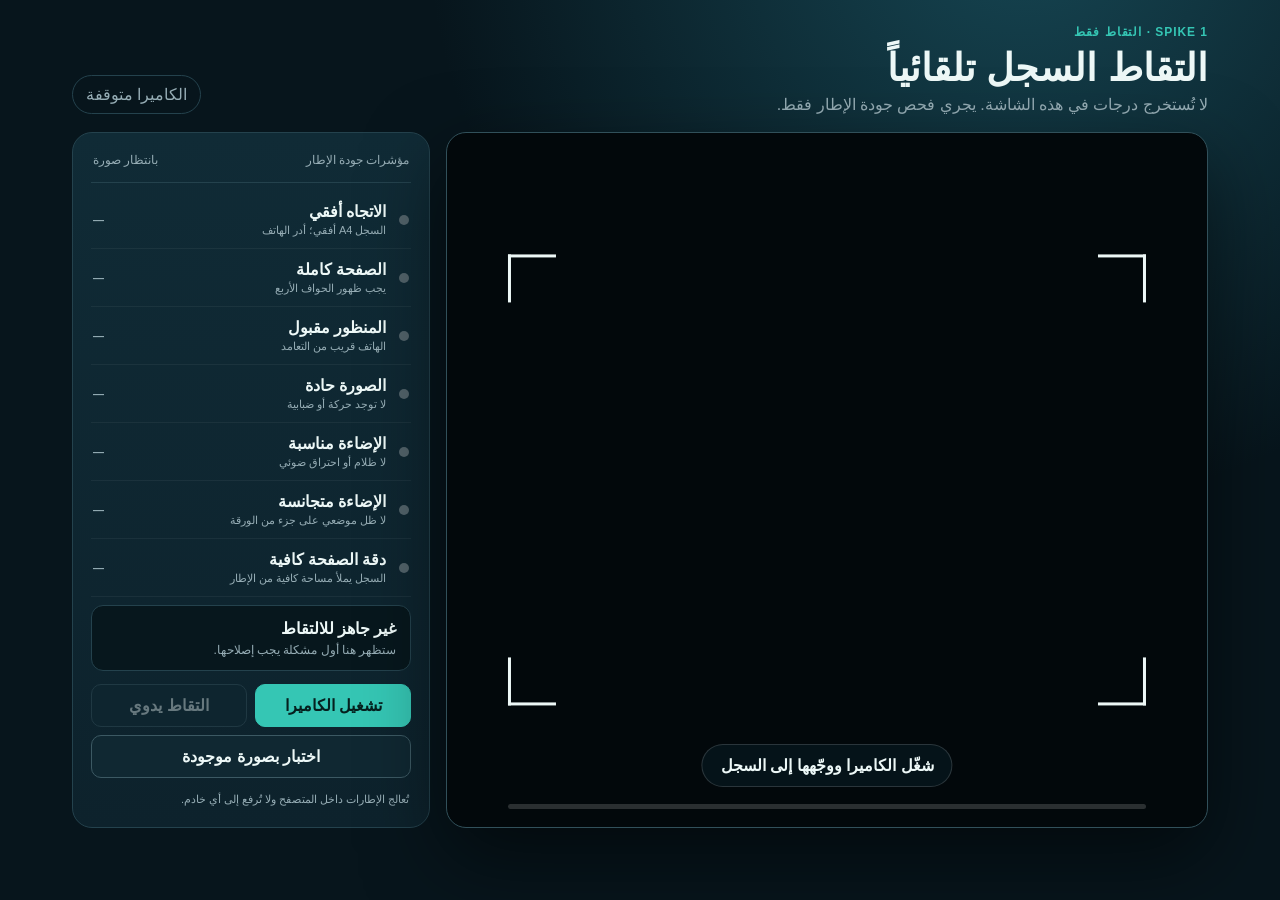
==== index.html @ 617682ba "Require landscape capture to match the A4 landscape register Portrait was never intentional -- nothi" ====
<!doctype html>
<html lang="ar" dir="rtl">
<head>
  <meta charset="utf-8">
  <meta name="viewport" content="width=device-width,initial-scale=1,viewport-fit=cover">
  <meta name="theme-color" content="#07151c">
  <title>التقاط ذكي — تجربة هندسية</title>
  <link rel="stylesheet" href="static/smart_capture_spike.css">
</head>
<body>
  <main class="shell">
    <header class="topbar">
      <div>
        <span class="spike-label">SPIKE 1 · التقاط فقط</span>
        <h1>التقاط السجل تلقائياً</h1>
        <p>لا تُستخرج درجات في هذه الشاشة. يجري فحص جودة الإطار فقط.</p>
      </div>
      <div id="modeBadge" class="mode-badge">الكاميرا متوقفة</div>
    </header>

    <section class="workspace" aria-label="شاشة التقاط السجل">
      <div class="viewer" id="viewer">
        <video id="camera" playsinline muted autoplay></video>
        <img id="stillFrame" alt="إطار اختبار للسجل">
        <canvas id="guideCanvas" aria-hidden="true"></canvas>
        <div class="frame-corners" aria-hidden="true"><i></i><i></i><i></i><i></i></div>
        <div class="instruction" id="instruction" role="status">شغّل الكاميرا ووجّهها إلى السجل</div>
        <div class="stable-progress" aria-label="ثبات الإطار">
          <span id="stableBar"></span>
        </div>
        <div id="captureFlash" class="capture-flash" aria-hidden="true"></div>
      </div>

      <aside class="quality-card">
        <div class="quality-heading">
          <div><span>مؤشرات جودة الإطار</span></div>
          <small id="analysisFps">بانتظار صورة</small>
        </div>

        <ul class="checks" id="checks">
          <li data-check="orientation"><i></i><div><strong>الاتجاه أفقي</strong><span>السجل A4 أفقي؛ أدر الهاتف</span></div><b>—</b></li>
          <li data-check="pageVisible"><i></i><div><strong>الصفحة كاملة</strong><span>يجب ظهور الحواف الأربع</span></div><b>—</b></li>
          <li data-check="perspective"><i></i><div><strong>المنظور مقبول</strong><span>الهاتف قريب من التعامد</span></div><b>—</b></li>
          <li data-check="sharpness"><i></i><div><strong>الصورة حادة</strong><span>لا توجد حركة أو ضبابية</span></div><b>—</b></li>
          <li data-check="lighting"><i></i><div><strong>الإضاءة مناسبة</strong><span>لا ظلام أو احتراق ضوئي</span></div><b>—</b></li>
          <li data-check="uniformLighting"><i></i><div><strong>الإضاءة متجانسة</strong><span>لا ظل موضعي على جزء من الورقة</span></div><b>—</b></li>
          <li data-check="pageSize"><i></i><div><strong>دقة الصفحة كافية</strong><span>السجل يملأ مساحة كافية من الإطار</span></div><b>—</b></li>
        </ul>

        <div class="decision" id="decision">
          <strong>غير جاهز للالتقاط</strong>
          <span>ستظهر هنا أول مشكلة يجب إصلاحها.</span>
        </div>

        <div class="controls">
          <button class="primary" id="startCamera" type="button">تشغيل الكاميرا</button>
          <button id="manualCapture" type="button" disabled>التقاط يدوي</button>
          <button id="retake" type="button" hidden>إعادة المحاولة</button>
          <label class="file-button">اختبار بصورة موجودة<input id="testFile" type="file" accept="image/*" hidden></label>
        </div>
        <p class="privacy">تُعالج الإطارات داخل المتصفح ولا تُرفع إلى أي خادم.</p>
      </aside>
    </section>

    <section id="resultCard" class="result-card" hidden aria-live="polite">
      <img id="capturedPreview" alt="الصورة الملتقطة">
      <div>
        <span id="captureKind">التقاط تلقائي</span>
        <h2>تم تثبيت الإطار</h2>
        <p id="captureSummary"></p>
        <a id="downloadCapture" href="#" target="_blank" rel="noopener">مشاركة أو حفظ الصورة</a>
      </div>
    </section>
  </main>

  <canvas id="analysisCanvas" width="360" height="270" hidden></canvas>
  <canvas id="captureCanvas" hidden></canvas>
  <script src="static/smart_capture_spike.js"></script>
</body>
</html>
---- static/smart_capture_spike.css ----
:root{color-scheme:dark;--bg:#07151c;--panel:#0d222c;--panel2:#102b36;--line:#24424d;--text:#edf8f7;--muted:#96adb5;--teal:#35c6b4;--green:#65d38b;--amber:#f1b84b;--red:#ef746f}
*{box-sizing:border-box}body{margin:0;min-height:100vh;background:radial-gradient(circle at 80% -10%,#164653 0,transparent 42%),var(--bg);color:var(--text);font-family:Tahoma,Arial,sans-serif}.shell{width:min(1180px,100%);margin:auto;padding:22px}.topbar{display:flex;justify-content:space-between;align-items:flex-end;gap:20px;margin-bottom:18px}.spike-label{color:var(--teal);font:700 12px/1.5 Arial;letter-spacing:.08em}.topbar h1{font-size:clamp(24px,4vw,38px);margin:5px 0}.topbar p{margin:0;color:var(--muted)}.mode-badge{padding:9px 13px;border:1px solid var(--line);border-radius:999px;color:var(--muted);white-space:nowrap}.workspace{display:grid;grid-template-columns:minmax(0,1.7fr) minmax(300px,.8fr);gap:16px}.viewer{position:relative;min-height:580px;overflow:hidden;border-radius:20px;background:#02080b;border:1px solid #31505a;box-shadow:0 30px 80px #0008}.viewer video,.viewer>img,.viewer>canvas{position:absolute;inset:0;width:100%;height:100%;object-fit:contain}.viewer>img{display:none}.viewer.testing>img{display:block}.viewer.testing>video{display:none}.viewer canvas{pointer-events:none}.frame-corners{position:absolute;top:50%;left:50%;transform:translate(-50%,-50%);width:84%;aspect-ratio:297/210;max-height:84%;pointer-events:none}.frame-corners i{position:absolute;width:48px;height:48px;border-color:#ffffff88}.frame-corners i:nth-child(1){top:0;right:0;border-top:3px solid;border-right:3px solid}.frame-corners i:nth-child(2){top:0;left:0;border-top:3px solid;border-left:3px solid}.frame-corners i:nth-child(3){bottom:0;right:0;border-bottom:3px solid;border-right:3px solid}.frame-corners i:nth-child(4){bottom:0;left:0;border-bottom:3px solid;border-left:3px solid}.instruction{position:absolute;right:50%;bottom:40px;transform:translateX(50%);background:#06151cdd;border:1px solid #ffffff26;border-radius:999px;padding:11px 18px;font-weight:700;text-align:center;white-space:nowrap}.stable-progress{position:absolute;right:8%;left:8%;bottom:18px;height:5px;border-radius:9px;background:#ffffff28;overflow:hidden}.stable-progress span{display:block;width:0;height:100%;background:var(--teal);transition:width .15s}.capture-flash{position:absolute;inset:0;background:white;opacity:0;pointer-events:none}.capture-flash.active{animation:flash .45s}@keyframes flash{35%{opacity:.72}100%{opacity:0}}.quality-card{background:linear-gradient(180deg,var(--panel2),var(--panel));border:1px solid var(--line);border-radius:20px;padding:18px;display:flex;flex-direction:column}.quality-heading{display:flex;align-items:end;justify-content:space-between;padding:2px 2px 15px;border-bottom:1px solid var(--line)}.quality-heading span,.quality-heading small{display:block;color:var(--muted);font-size:12px}.quality-heading strong{font-size:32px}.checks{list-style:none;padding:8px 0;margin:0}.checks li{display:grid;grid-template-columns:12px 1fr auto;gap:11px;align-items:center;padding:11px 2px;border-bottom:1px solid #ffffff0d}.checks i{width:10px;height:10px;border-radius:50%;background:#52636a}.checks strong,.checks span{display:block}.checks span{font-size:11px;color:var(--muted);margin-top:3px}.checks b{font:700 11px Arial;color:var(--muted);direction:ltr}.checks li.pass i{background:var(--green);box-shadow:0 0 0 4px #65d38b20}.checks li.pass b{color:var(--green)}.checks li.fail i{background:var(--red)}.checks li.fail b{color:var(--red)}.decision{margin-top:auto;padding:13px 14px;border-radius:12px;background:#07171d;border:1px solid var(--line)}.decision strong,.decision span{display:block}.decision span{font-size:12px;color:var(--muted);margin-top:5px}.decision.ready{border-color:#35c6b477;background:#0b302f}.controls{display:grid;grid-template-columns:1fr 1fr;gap:8px;margin-top:13px}.controls button,.file-button{appearance:none;border:1px solid #3c5963;background:#102832;color:var(--text);border-radius:10px;padding:11px 12px;font:inherit;font-weight:700;text-align:center;cursor:pointer}.controls .primary{background:var(--teal);border-color:var(--teal);color:#05201e}.controls button:disabled{opacity:.4;cursor:not-allowed}.file-button{grid-column:1/-1}.privacy{color:var(--muted);font-size:11px;line-height:1.7;margin:12px 2px 0}.result-card{margin-top:16px;background:#eef8f5;color:#12323a;border-radius:18px;padding:14px;display:grid;grid-template-columns:190px 1fr;gap:18px;align-items:center}.result-card[hidden]{display:none}.result-card img{width:100%;height:120px;object-fit:cover;border-radius:11px;background:#ccd}.result-card span{color:#0a817a;font-size:12px;font-weight:700}.result-card h2{margin:4px 0}.result-card p{color:#50696f;margin:4px 0 12px}.result-card a{color:#087a74;font-weight:700}.viewer.ready{border-color:var(--green);box-shadow:0 0 0 3px #65d38b30,0 30px 80px #0008}@media(max-width:860px){.shell{padding:14px}.topbar{align-items:flex-start;flex-direction:column}.workspace{grid-template-columns:1fr}.viewer{min-height:54vh}.quality-card{min-height:520px}}@media(max-width:520px){.viewer{min-height:48vh}.controls{grid-template-columns:1fr}.file-button{grid-column:auto}.instruction{max-width:88%;white-space:normal}.result-card{grid-template-columns:1fr}.result-card img{height:180px}}
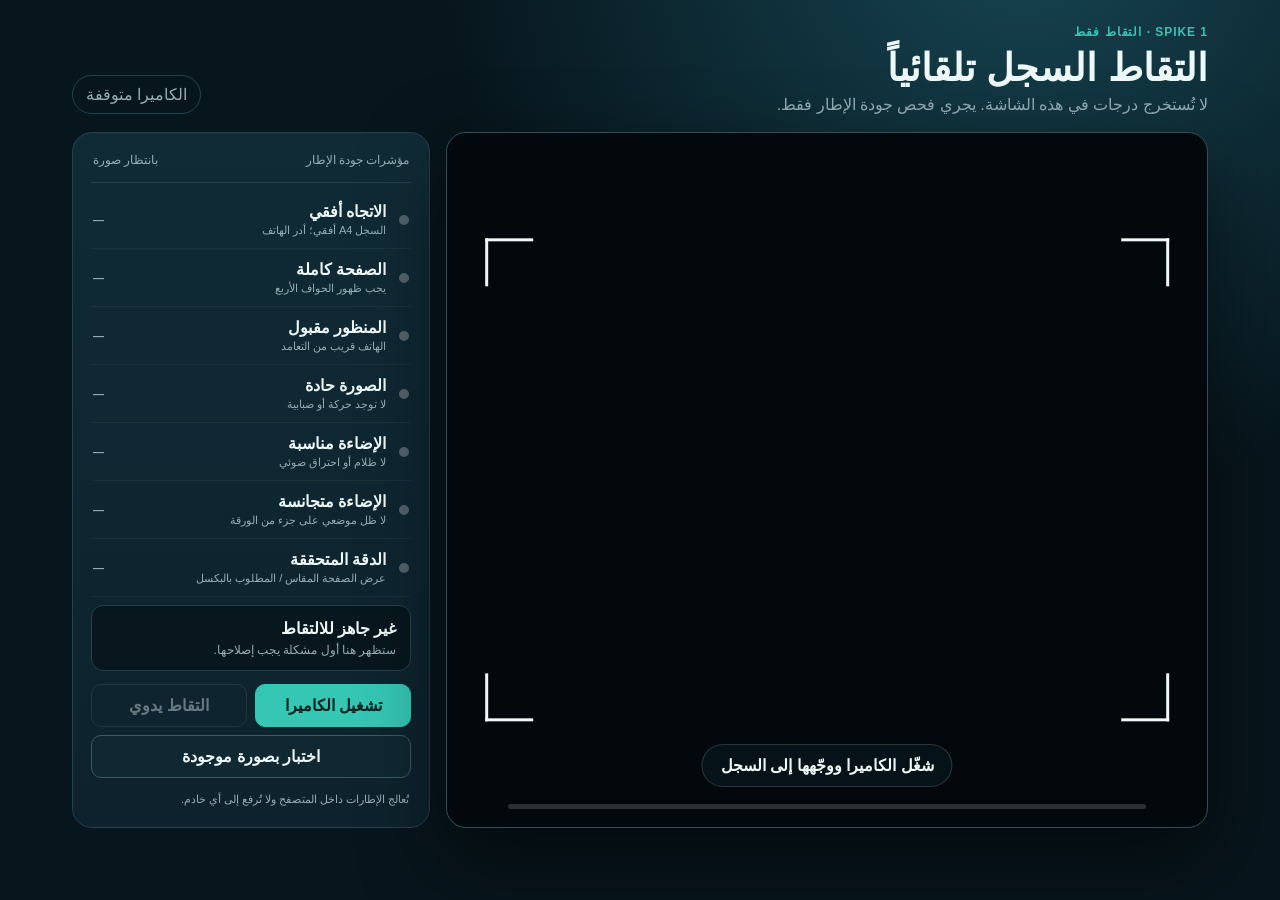
==== commit 8321bb56: "Never instruct the teacher to perform an impossible action Fixes a defect in the previous commit: ac" ====
--- a/index.html
+++ b/index.html
@@ -44,7 +44,7 @@
           <li data-check="sharpness"><i></i><div><strong>الصورة حادة</strong><span>لا توجد حركة أو ضبابية</span></div><b>—</b></li>
           <li data-check="lighting"><i></i><div><strong>الإضاءة مناسبة</strong><span>لا ظلام أو احتراق ضوئي</span></div><b>—</b></li>
           <li data-check="uniformLighting"><i></i><div><strong>الإضاءة متجانسة</strong><span>لا ظل موضعي على جزء من الورقة</span></div><b>—</b></li>
-          <li data-check="pageSize"><i></i><div><strong>دقة الصفحة كافية</strong><span>السجل يملأ مساحة كافية من الإطار</span></div><b>—</b></li>
+          <li data-check="pageSize"><i></i><div><strong>الدقة المتحققة</strong><span>عرض الصفحة المقاس / المطلوب بالبكسل</span></div><b>—</b></li>
         </ul>
 
         <div class="decision" id="decision">
--- a/static/smart_capture_spike.css
+++ b/static/smart_capture_spike.css
@@ -1,2 +1,6 @@
 :root{color-scheme:dark;--bg:#07151c;--panel:#0d222c;--panel2:#102b36;--line:#24424d;--text:#edf8f7;--muted:#96adb5;--teal:#35c6b4;--green:#65d38b;--amber:#f1b84b;--red:#ef746f}
 *{box-sizing:border-box}body{margin:0;min-height:100vh;background:radial-gradient(circle at 80% -10%,#164653 0,transparent 42%),var(--bg);color:var(--text);font-family:Tahoma,Arial,sans-serif}.shell{width:min(1180px,100%);margin:auto;padding:22px}.topbar{display:flex;justify-content:space-between;align-items:flex-end;gap:20px;margin-bottom:18px}.spike-label{color:var(--teal);font:700 12px/1.5 Arial;letter-spacing:.08em}.topbar h1{font-size:clamp(24px,4vw,38px);margin:5px 0}.topbar p{margin:0;color:var(--muted)}.mode-badge{padding:9px 13px;border:1px solid var(--line);border-radius:999px;color:var(--muted);white-space:nowrap}.workspace{display:grid;grid-template-columns:minmax(0,1.7fr) minmax(300px,.8fr);gap:16px}.viewer{position:relative;min-height:580px;overflow:hidden;border-radius:20px;background:#02080b;border:1px solid #31505a;box-shadow:0 30px 80px #0008}.viewer video,.viewer>img,.viewer>canvas{position:absolute;inset:0;width:100%;height:100%;object-fit:contain}.viewer>img{display:none}.viewer.testing>img{display:block}.viewer.testing>video{display:none}.viewer canvas{pointer-events:none}.frame-corners{position:absolute;top:50%;left:50%;transform:translate(-50%,-50%);width:84%;aspect-ratio:297/210;max-height:84%;pointer-events:none}.frame-corners i{position:absolute;width:48px;height:48px;border-color:#ffffff88}.frame-corners i:nth-child(1){top:0;right:0;border-top:3px solid;border-right:3px solid}.frame-corners i:nth-child(2){top:0;left:0;border-top:3px solid;border-left:3px solid}.frame-corners i:nth-child(3){bottom:0;right:0;border-bottom:3px solid;border-right:3px solid}.frame-corners i:nth-child(4){bottom:0;left:0;border-bottom:3px solid;border-left:3px solid}.instruction{position:absolute;right:50%;bottom:40px;transform:translateX(50%);background:#06151cdd;border:1px solid #ffffff26;border-radius:999px;padding:11px 18px;font-weight:700;text-align:center;white-space:nowrap}.stable-progress{position:absolute;right:8%;left:8%;bottom:18px;height:5px;border-radius:9px;background:#ffffff28;overflow:hidden}.stable-progress span{display:block;width:0;height:100%;background:var(--teal);transition:width .15s}.capture-flash{position:absolute;inset:0;background:white;opacity:0;pointer-events:none}.capture-flash.active{animation:flash .45s}@keyframes flash{35%{opacity:.72}100%{opacity:0}}.quality-card{background:linear-gradient(180deg,var(--panel2),var(--panel));border:1px solid var(--line);border-radius:20px;padding:18px;display:flex;flex-direction:column}.quality-heading{display:flex;align-items:end;justify-content:space-between;padding:2px 2px 15px;border-bottom:1px solid var(--line)}.quality-heading span,.quality-heading small{display:block;color:var(--muted);font-size:12px}.quality-heading strong{font-size:32px}.checks{list-style:none;padding:8px 0;margin:0}.checks li{display:grid;grid-template-columns:12px 1fr auto;gap:11px;align-items:center;padding:11px 2px;border-bottom:1px solid #ffffff0d}.checks i{width:10px;height:10px;border-radius:50%;background:#52636a}.checks strong,.checks span{display:block}.checks span{font-size:11px;color:var(--muted);margin-top:3px}.checks b{font:700 11px Arial;color:var(--muted);direction:ltr}.checks li.pass i{background:var(--green);box-shadow:0 0 0 4px #65d38b20}.checks li.pass b{color:var(--green)}.checks li.fail i{background:var(--red)}.checks li.fail b{color:var(--red)}.decision{margin-top:auto;padding:13px 14px;border-radius:12px;background:#07171d;border:1px solid var(--line)}.decision strong,.decision span{display:block}.decision span{font-size:12px;color:var(--muted);margin-top:5px}.decision.ready{border-color:#35c6b477;background:#0b302f}.controls{display:grid;grid-template-columns:1fr 1fr;gap:8px;margin-top:13px}.controls button,.file-button{appearance:none;border:1px solid #3c5963;background:#102832;color:var(--text);border-radius:10px;padding:11px 12px;font:inherit;font-weight:700;text-align:center;cursor:pointer}.controls .primary{background:var(--teal);border-color:var(--teal);color:#05201e}.controls button:disabled{opacity:.4;cursor:not-allowed}.file-button{grid-column:1/-1}.privacy{color:var(--muted);font-size:11px;line-height:1.7;margin:12px 2px 0}.result-card{margin-top:16px;background:#eef8f5;color:#12323a;border-radius:18px;padding:14px;display:grid;grid-template-columns:190px 1fr;gap:18px;align-items:center}.result-card[hidden]{display:none}.result-card img{width:100%;height:120px;object-fit:cover;border-radius:11px;background:#ccd}.result-card span{color:#0a817a;font-size:12px;font-weight:700}.result-card h2{margin:4px 0}.result-card p{color:#50696f;margin:4px 0 12px}.result-card a{color:#087a74;font-weight:700}.viewer.ready{border-color:var(--green);box-shadow:0 0 0 3px #65d38b30,0 30px 80px #0008}@media(max-width:860px){.shell{padding:14px}.topbar{align-items:flex-start;flex-direction:column}.workspace{grid-template-columns:1fr}.viewer{min-height:54vh}.quality-card{min-height:520px}}@media(max-width:520px){.viewer{min-height:48vh}.controls{grid-template-columns:1fr}.file-button{grid-column:auto}.instruction{max-width:88%;white-space:normal}.result-card{grid-template-columns:1fr}.result-card img{height:180px}}
+
+/* Phone held landscape: the viewport is short and wide, so stack the panel beside the preview and let the viewer use the full height. Without this the layout stayed portrait-shaped however the device was turned. */
+@media (orientation:landscape) and (max-height:560px){.shell{padding:8px}.topbar{display:none}.workspace{grid-template-columns:minmax(0,1fr) minmax(240px,320px);gap:10px}.viewer{min-height:0;height:calc(100vh - 16px)}.quality-card{min-height:0;height:calc(100vh - 16px);overflow:auto;padding:12px}.checks li{padding:7px 2px}.checks span{display:none}.instruction{bottom:14px;font-size:13px}}
+body.device-landscape .frame-corners{width:90%}
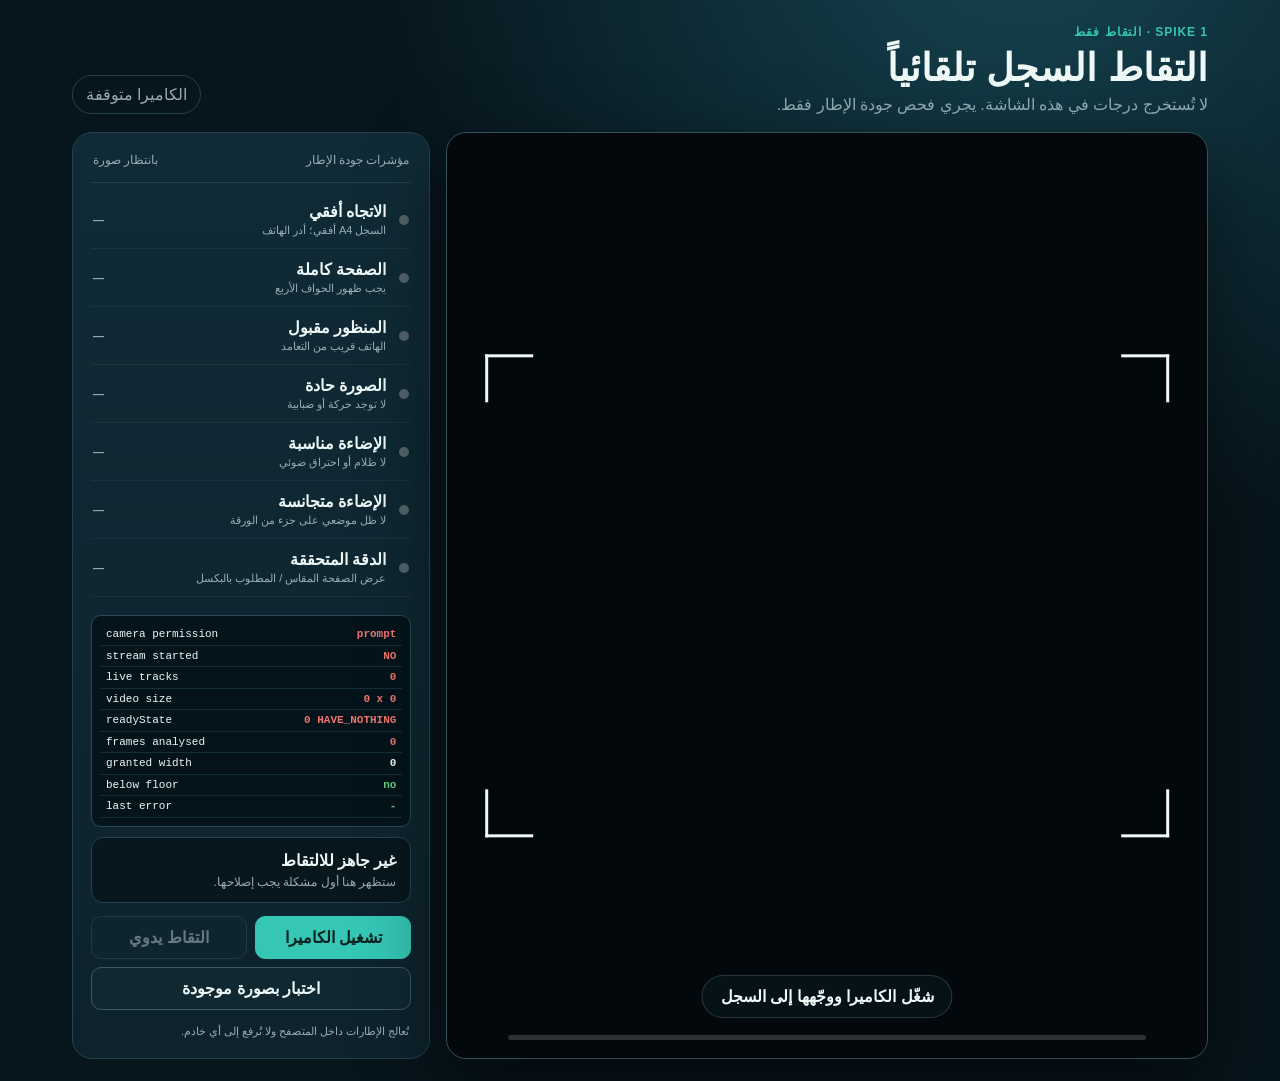
==== commit a9958c73: "Fix the black preview: never let the capability gate stop the stream Two defects, both from the "enf" ====
--- a/index.html
+++ b/index.html
@@ -47,6 +47,9 @@
           <li data-check="pageSize"><i></i><div><strong>الدقة المتحققة</strong><span>عرض الصفحة المقاس / المطلوب بالبكسل</span></div><b>—</b></li>
         </ul>
 
+        <div id="dbgPanel" class="dbg"></div>
+        <div id="diagPanel" class="diag"></div>
+        <div class="diag-controls"><button id="diagReset" type="button">إعادة ضبط القياس</button><button id="diagCopy" type="button">نسخ القياس</button></div>
         <div class="decision" id="decision">
           <strong>غير جاهز للالتقاط</strong>
           <span>ستظهر هنا أول مشكلة يجب إصلاحها.</span>
--- a/static/smart_capture_spike.css
+++ b/static/smart_capture_spike.css
@@ -4,3 +4,19 @@
 /* Phone held landscape: the viewport is short and wide, so stack the panel beside the preview and let the viewer use the full height. Without this the layout stayed portrait-shaped however the device was turned. */
 @media (orientation:landscape) and (max-height:560px){.shell{padding:8px}.topbar{display:none}.workspace{grid-template-columns:minmax(0,1fr) minmax(240px,320px);gap:10px}.viewer{min-height:0;height:calc(100vh - 16px)}.quality-card{min-height:0;height:calc(100vh - 16px);overflow:auto;padding:12px}.checks li{padding:7px 2px}.checks span{display:none}.instruction{bottom:14px;font-size:13px}}
 body.device-landscape .frame-corners{width:90%}
+
+.diag{display:none}.diag-controls{display:none}
+body.diag .diag{display:block;margin:10px 0;border:1px solid #35c6b4;border-radius:10px;padding:8px;background:#04181c}
+body.diag .diag table{width:100%;border-collapse:collapse;font:12px/1.5 ui-monospace,Menlo,monospace;direction:ltr}
+body.diag .diag td{padding:3px 6px;border-bottom:1px solid #14343d}
+body.diag .diag td:last-child{text-align:right;font-weight:700}
+body.diag .diag .ok{color:#65d38b}body.diag .diag .bad{color:#ef746f}body.diag .diag .peak{color:#ffcf5c;font-size:15px}
+body.diag .diag-controls{display:grid;grid-template-columns:1fr 1fr;gap:8px;margin-bottom:10px}
+
+/* Camera bring-up debug. Always visible: a black preview must be
+   diagnosable from the page, not from the source. */
+.dbg{margin:10px 0;border:1px solid #2a4a55;border-radius:10px;padding:8px;background:#04141a}
+.dbg table{width:100%;border-collapse:collapse;font:11px/1.5 ui-monospace,Menlo,monospace;direction:ltr}
+.dbg td{padding:2px 6px;border-bottom:1px solid #12303a}
+.dbg td:last-child{text-align:right;font-weight:700}
+.dbg .ok{color:#65d38b}.dbg .bad{color:#ef746f}
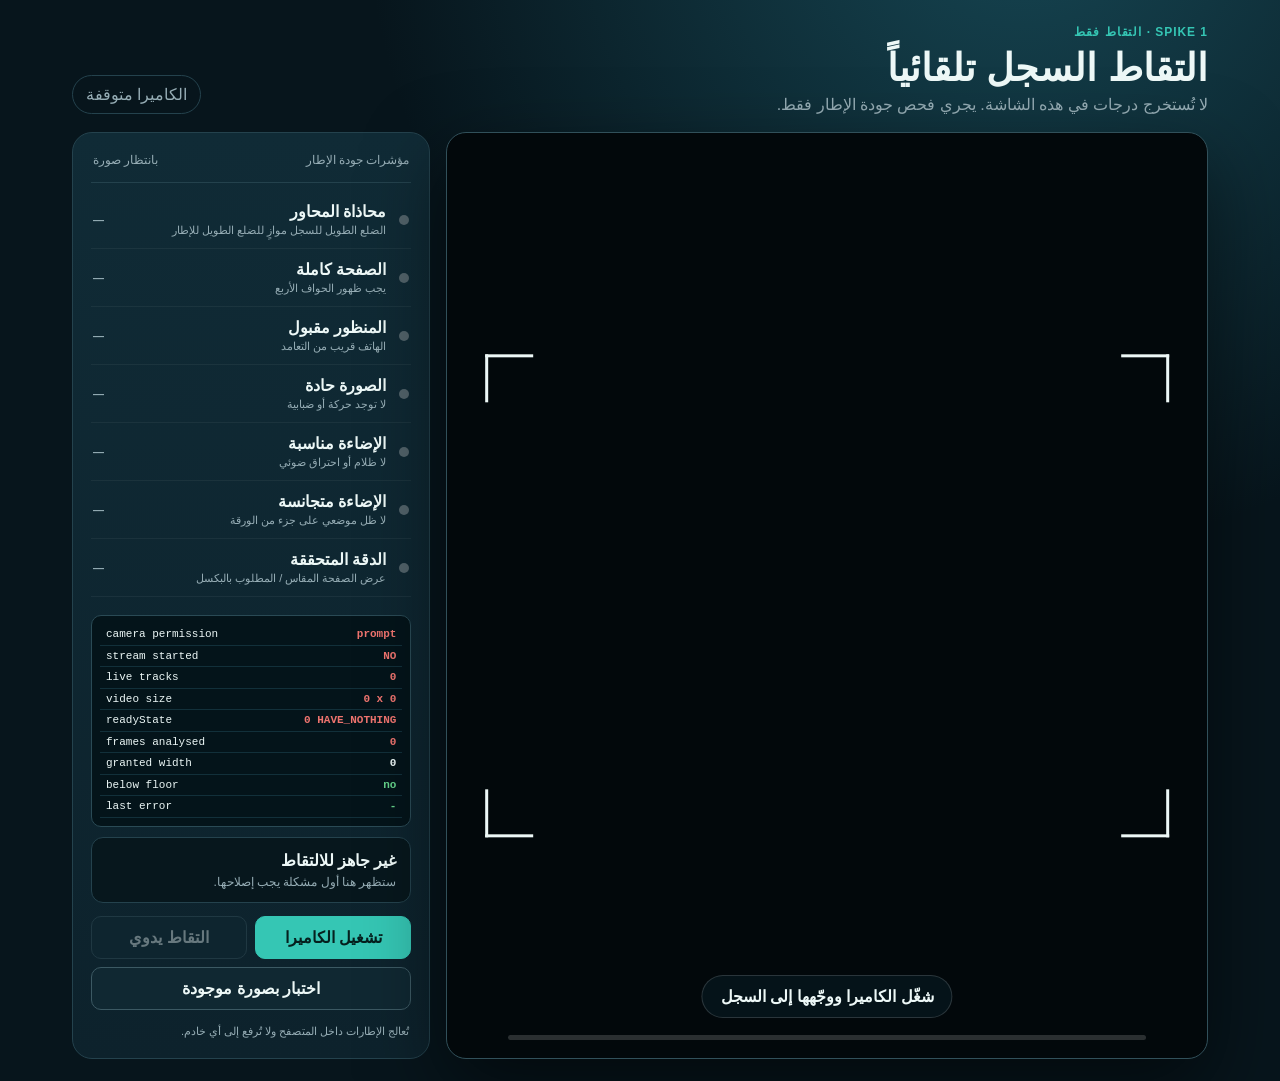
==== commit 87155525: "Align the sheet's long axis with the frame's, and report deadlock Measured on the target device: fra" ====
--- a/index.html
+++ b/index.html
@@ -5,7 +5,7 @@
   <meta name="viewport" content="width=device-width,initial-scale=1,viewport-fit=cover">
   <meta name="theme-color" content="#07151c">
   <title>التقاط ذكي — تجربة هندسية</title>
-  <link rel="stylesheet" href="static/smart_capture_spike.css">
+  <link rel="stylesheet" href="static/smart_capture_spike.css?v=b9362a1">
 </head>
 <body>
   <main class="shell">
@@ -38,7 +38,7 @@
         </div>
 
         <ul class="checks" id="checks">
-          <li data-check="orientation"><i></i><div><strong>الاتجاه أفقي</strong><span>السجل A4 أفقي؛ أدر الهاتف</span></div><b>—</b></li>
+          <li data-check="orientation"><i></i><div><strong>محاذاة المحاور</strong><span>الضلع الطويل للسجل موازٍ للضلع الطويل للإطار</span></div><b>—</b></li>
           <li data-check="pageVisible"><i></i><div><strong>الصفحة كاملة</strong><span>يجب ظهور الحواف الأربع</span></div><b>—</b></li>
           <li data-check="perspective"><i></i><div><strong>المنظور مقبول</strong><span>الهاتف قريب من التعامد</span></div><b>—</b></li>
           <li data-check="sharpness"><i></i><div><strong>الصورة حادة</strong><span>لا توجد حركة أو ضبابية</span></div><b>—</b></li>
@@ -49,7 +49,7 @@
 
         <div id="dbgPanel" class="dbg"></div>
         <div id="diagPanel" class="diag"></div>
-        <div class="diag-controls"><button id="diagReset" type="button">إعادة ضبط القياس</button><button id="diagCopy" type="button">نسخ القياس</button></div>
+        <div id="diagControls" class="diag-controls"><button id="diagReset" type="button">إعادة ضبط القياس</button><button id="diagCopy" type="button">نسخ القياس</button></div>
         <div class="decision" id="decision">
           <strong>غير جاهز للالتقاط</strong>
           <span>ستظهر هنا أول مشكلة يجب إصلاحها.</span>
@@ -78,6 +78,6 @@
 
   <canvas id="analysisCanvas" width="360" height="270" hidden></canvas>
   <canvas id="captureCanvas" hidden></canvas>
-  <script src="static/smart_capture_spike.js"></script>
+  <script src="static/smart_capture_spike.js?v=b9362a1"></script>
 </body>
 </html>
--- a/static/smart_capture_spike.css
+++ b/static/smart_capture_spike.css
@@ -5,13 +5,15 @@
 @media (orientation:landscape) and (max-height:560px){.shell{padding:8px}.topbar{display:none}.workspace{grid-template-columns:minmax(0,1fr) minmax(240px,320px);gap:10px}.viewer{min-height:0;height:calc(100vh - 16px)}.quality-card{min-height:0;height:calc(100vh - 16px);overflow:auto;padding:12px}.checks li{padding:7px 2px}.checks span{display:none}.instruction{bottom:14px;font-size:13px}}
 body.device-landscape .frame-corners{width:90%}
 
-.diag{display:none}.diag-controls{display:none}
-body.diag .diag{display:block;margin:10px 0;border:1px solid #35c6b4;border-radius:10px;padding:8px;background:#04181c}
-body.diag .diag table{width:100%;border-collapse:collapse;font:12px/1.5 ui-monospace,Menlo,monospace;direction:ltr}
-body.diag .diag td{padding:3px 6px;border-bottom:1px solid #14343d}
-body.diag .diag td:last-child{text-align:right;font-weight:700}
-body.diag .diag .ok{color:#65d38b}body.diag .diag .bad{color:#ef746f}body.diag .diag .peak{color:#ffcf5c;font-size:15px}
-body.diag .diag-controls{display:grid;grid-template-columns:1fr 1fr;gap:8px;margin-bottom:10px}
+/* Panel visibility is keyed to IDs, never to the class the BODY carries.
+   .diag{display:none} also matched body.diag and hid the whole page. */
+#diagPanel{display:none}#diagControls{display:none}
+body.diag #diagPanel{display:block;margin:10px 0;border:1px solid #35c6b4;border-radius:10px;padding:8px;background:#04181c}
+body.diag #diagPanel table{width:100%;border-collapse:collapse;font:12px/1.5 ui-monospace,Menlo,monospace;direction:ltr}
+body.diag #diagPanel td{padding:3px 6px;border-bottom:1px solid #14343d}
+body.diag #diagPanel td:last-child{text-align:right;font-weight:700}
+body.diag #diagPanel .ok{color:#65d38b}body.diag #diagPanel .bad{color:#ef746f}body.diag #diagPanel .peak{color:#ffcf5c;font-size:15px}
+body.diag #diagControls{display:grid;grid-template-columns:1fr 1fr;gap:8px;margin-bottom:10px}
 
 /* Camera bring-up debug. Always visible: a black preview must be
    diagnosable from the page, not from the source. */
